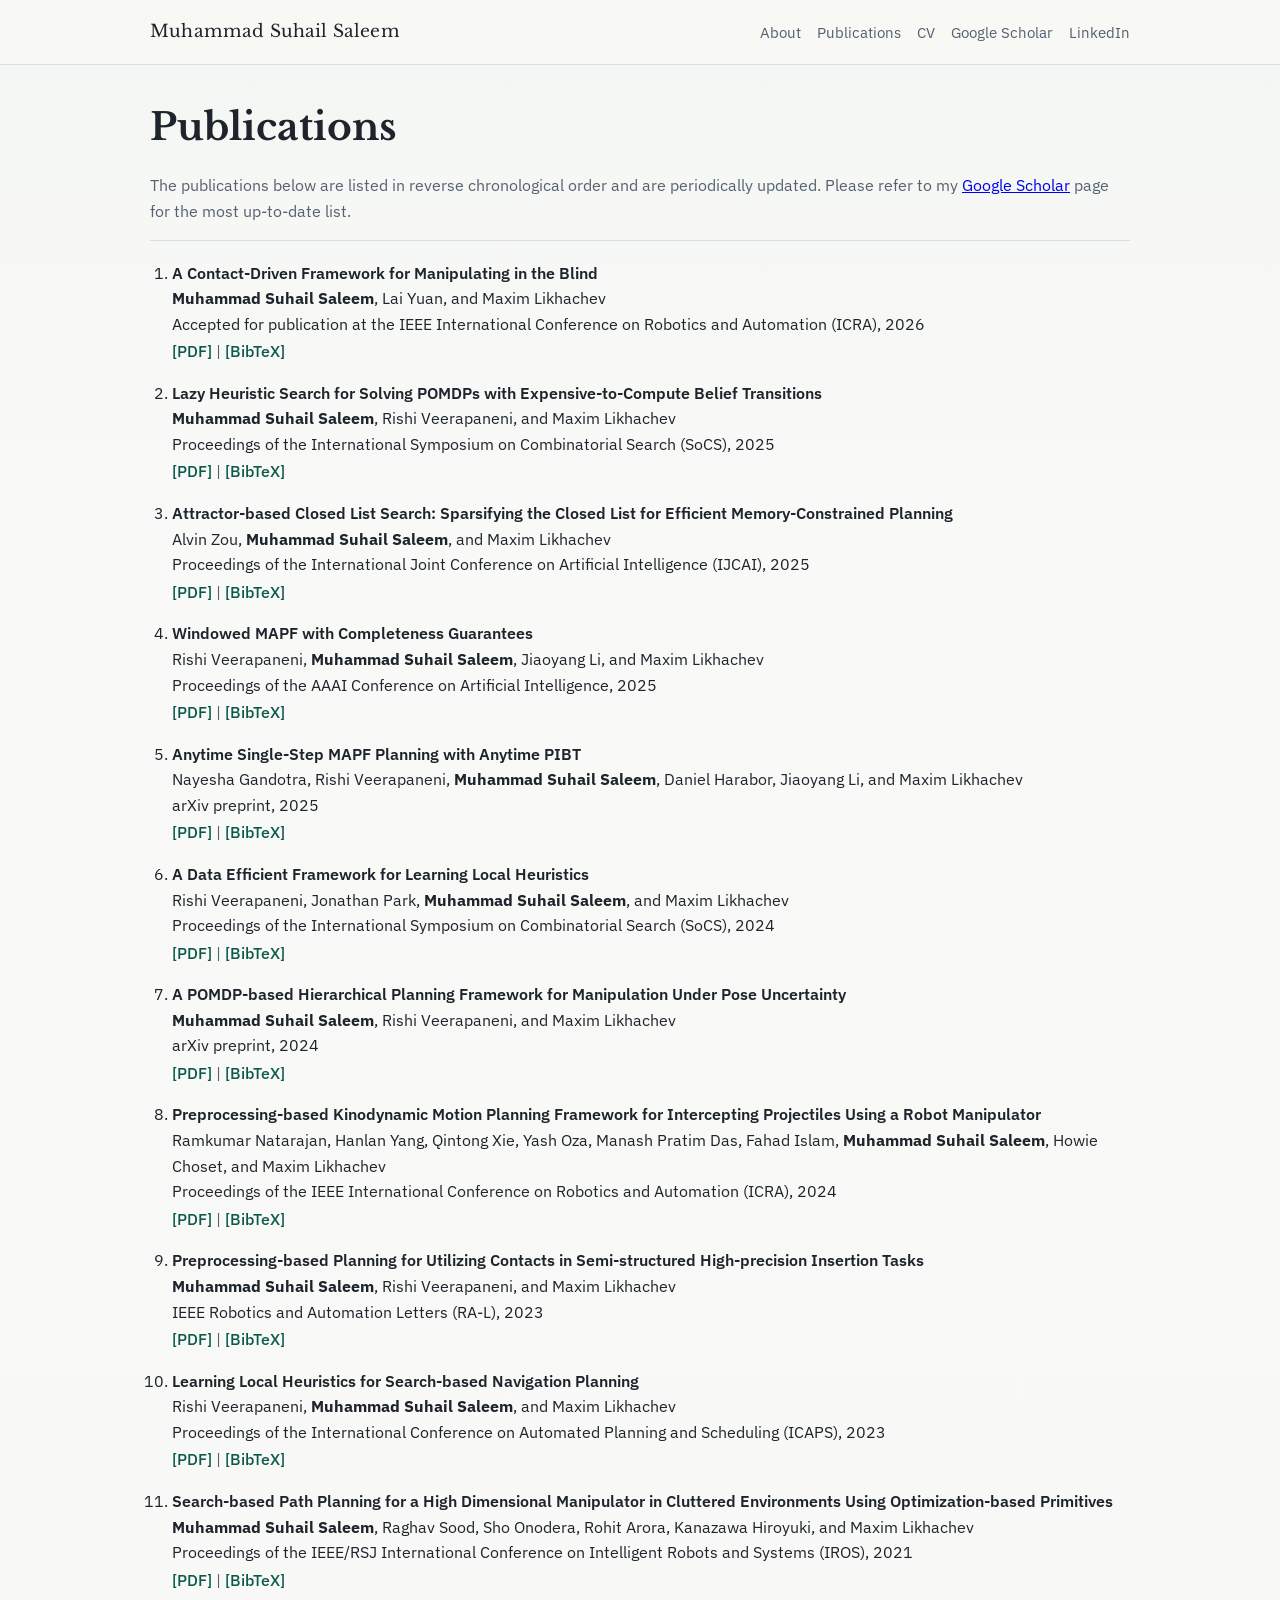
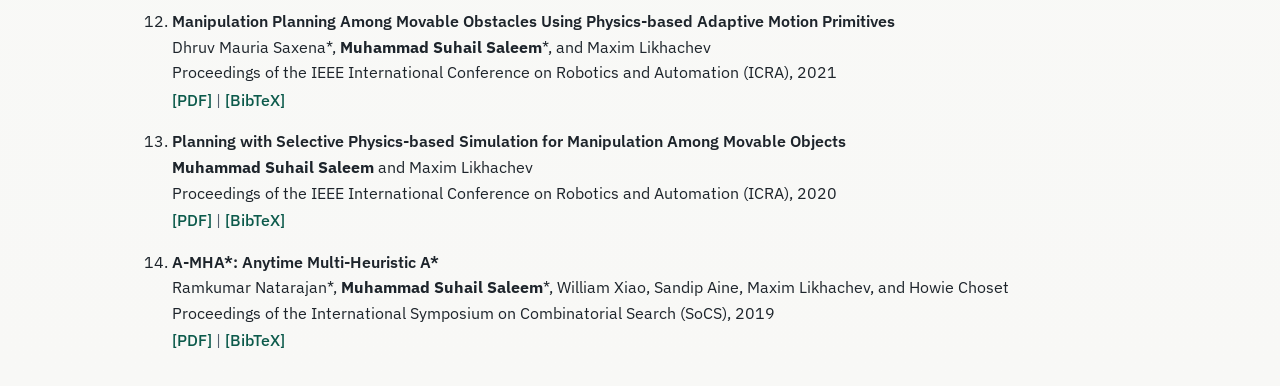
==== publications.html @ e85a59a3 "First version of the website" ====
<!DOCTYPE html>
<html lang="en">
<head>
  <meta charset="UTF-8">
  <meta name="viewport" content="width=device-width, initial-scale=1.0">
  <title>Muhammad Suhail Saleem | Publications</title>
  <link rel="preconnect" href="https://fonts.googleapis.com">
  <link rel="preconnect" href="https://fonts.gstatic.com" crossorigin>
  <link href="https://fonts.googleapis.com/css2?family=IBM+Plex+Sans:wght@400;500;600&family=Libre+Baskerville:wght@400;700&display=swap" rel="stylesheet">
  <link rel="stylesheet" href="styles.css">
</head>
<body>
  <header class="topbar">
    <nav class="nav container" aria-label="Main navigation">
      <a class="brand" href="index.html">Muhammad Suhail Saleem</a>
      <div class="nav-links">
        <a href="index.html#about">About</a>
        <a href="publications.html" aria-current="page">Publications</a>
        <a href="assets/CV.pdf" target="_blank" rel="noopener">CV</a>
        <a href="https://scholar.google.com/citations?user=q8YSzdEAAAAJ&hl=en" target="_blank" rel="noopener">Google Scholar</a>
        <a href="https://www.linkedin.com/in/suhail441" target="_blank" rel="noopener">LinkedIn</a>
      </div>
    </nav>
  </header>

  <main class="container pub-page">
    <section class="pub-hero" aria-label="Publications header">
      <h1>Publications</h1>
      <p>
        The publications below are listed in reverse chronological order and are periodically updated. Please refer to my <a href="https://scholar.google.com/citations?user=q8YSzdEAAAAJ&hl=en" target="_blank" rel="noopener">Google Scholar</a> page for the most up-to-date list.      
      </p>
    </section>

    <section class="pub-listing" aria-label="Publication list">
      <ol class="pub-list">
        <li>
          <p class="pub-title">A Contact-Driven Framework for Manipulating in the Blind</p>
          <p class="pub-authors"><strong>Muhammad Suhail Saleem</strong>, Lai Yuan, and Maxim Likhachev</p>
          <p class="pub-venue">Accepted for publication at the IEEE International Conference on Robotics and Automation (ICRA), 2026</p>
          <p class="pub-links"><a href="assets/papers/A%20contact%20driven%20framework%20for%20manipulating%20in%20the%20blind.pdf" target="_blank" rel="noopener">[PDF]</a> <a href="data/bibtex/saleem2026contactblind.txt" target="_blank" rel="noopener">[BibTeX]</a></p>
        </li>
        <li>
          <p class="pub-title">Lazy Heuristic Search for Solving POMDPs with Expensive-to-Compute Belief Transitions</p>
          <p class="pub-authors"><strong>Muhammad Suhail Saleem</strong>, Rishi Veerapaneni, and Maxim Likhachev</p>
          <p class="pub-venue">Proceedings of the International Symposium on Combinatorial Search (SoCS), 2025</p>
          <p class="pub-links"><a href="assets/papers/Lazy%20heuristic%20search%20for%20POMDPs.pdf" target="_blank" rel="noopener">[PDF]</a> <a href="data/bibtex/saleem2025lazyheuristicpomdp.txt" target="_blank" rel="noopener">[BibTeX]</a></p>
        </li>
        <li>
          <p class="pub-title">Attractor-based Closed List Search: Sparsifying the Closed List for Efficient Memory-Constrained Planning</p>
          <p class="pub-authors">Alvin Zou, <strong>Muhammad Suhail Saleem</strong>, and Maxim Likhachev</p>
          <p class="pub-venue">Proceedings of the International Joint Conference on Artificial Intelligence (IJCAI), 2025</p>
          <p class="pub-links"><a href="assets/papers/Attractor%20based%20closed%20list%20search.pdf" target="_blank" rel="noopener">[PDF]</a> <a href="data/bibtex/zou2025attractorclosedlist.txt" target="_blank" rel="noopener">[BibTeX]</a></p>
        </li>
        <li>
          <p class="pub-title">Windowed MAPF with Completeness Guarantees</p>
          <p class="pub-authors">Rishi Veerapaneni, <strong>Muhammad Suhail Saleem</strong>, Jiaoyang Li, and Maxim Likhachev</p>
          <p class="pub-venue">Proceedings of the AAAI Conference on Artificial Intelligence, 2025</p>
          <p class="pub-links"><a href="assets/papers/Windowed%20MAPF.pdf" target="_blank" rel="noopener">[PDF]</a> <a href="data/bibtex/veerapaneni2025windowedmapf.txt" target="_blank" rel="noopener">[BibTeX]</a></p>
        </li>
        <li>
          <p class="pub-title">Anytime Single-Step MAPF Planning with Anytime PIBT</p>
          <p class="pub-authors">Nayesha Gandotra, Rishi Veerapaneni, <strong>Muhammad Suhail Saleem</strong>, Daniel Harabor, Jiaoyang Li, and Maxim Likhachev</p>
          <p class="pub-venue">arXiv preprint, 2025</p>
          <p class="pub-links"><a href="assets/papers/Anytime%20single%20step%20MAPF.pdf" target="_blank" rel="noopener">[PDF]</a> <a href="data/bibtex/gandotra2025anytimepibt.txt" target="_blank" rel="noopener">[BibTeX]</a></p>
        </li>
        <li>
          <p class="pub-title">A Data Efficient Framework for Learning Local Heuristics</p>
          <p class="pub-authors">Rishi Veerapaneni, Jonathan Park, <strong>Muhammad Suhail Saleem</strong>, and Maxim Likhachev</p>
          <p class="pub-venue">Proceedings of the International Symposium on Combinatorial Search (SoCS), 2024</p>
          <p class="pub-links"><a href="assets/papers/A%20data%20efficient%20framework.pdf" target="_blank" rel="noopener">[PDF]</a> <a href="data/bibtex/veerapaneni2024dataefficientheuristics.txt" target="_blank" rel="noopener">[BibTeX]</a></p>
        </li>
        <li>
          <p class="pub-title">A POMDP-based Hierarchical Planning Framework for Manipulation Under Pose Uncertainty</p>
          <p class="pub-authors"><strong>Muhammad Suhail Saleem</strong>, Rishi Veerapaneni, and Maxim Likhachev</p>
          <p class="pub-venue">arXiv preprint, 2024</p>
          <p class="pub-links"><a href="assets/papers/hierarchical%20POMDP.pdf" target="_blank" rel="noopener">[PDF]</a> <a href="data/bibtex/saleem2024hierarchicalpomdp.txt" target="_blank" rel="noopener">[BibTeX]</a></p>
        </li>
        <li>
          <p class="pub-title">Preprocessing-based Kinodynamic Motion Planning Framework for Intercepting Projectiles Using a Robot Manipulator</p>
          <p class="pub-authors">Ramkumar Natarajan, Hanlan Yang, Qintong Xie, Yash Oza, Manash Pratim Das, Fahad Islam, <strong>Muhammad Suhail Saleem</strong>, Howie Choset, and Maxim Likhachev</p>
          <p class="pub-venue">Proceedings of the IEEE International Conference on Robotics and Automation (ICRA), 2024</p>
          <p class="pub-links"><a href="assets/papers/Projectile%20interception.pdf" target="_blank" rel="noopener">[PDF]</a> <a href="data/bibtex/natarajan2024projectileinterception.txt" target="_blank" rel="noopener">[BibTeX]</a></p>
        </li>
        <li>
          <p class="pub-title">Preprocessing-based Planning for Utilizing Contacts in Semi-structured High-precision Insertion Tasks</p>
          <p class="pub-authors"><strong>Muhammad Suhail Saleem</strong>, Rishi Veerapaneni, and Maxim Likhachev</p>
          <p class="pub-venue">IEEE Robotics and Automation Letters (RA-L), 2023</p>
          <p class="pub-links"><a href="assets/papers/Preprocessing-based%20semi-structured%20settings.pdf" target="_blank" rel="noopener">[PDF]</a> <a href="data/bibtex/saleem2023semistructuredcontacts.txt" target="_blank" rel="noopener">[BibTeX]</a></p>
        </li>
        <li>
          <p class="pub-title">Learning Local Heuristics for Search-based Navigation Planning</p>
          <p class="pub-authors">Rishi Veerapaneni, <strong>Muhammad Suhail Saleem</strong>, and Maxim Likhachev</p>
          <p class="pub-venue">Proceedings of the International Conference on Automated Planning and Scheduling (ICAPS), 2023</p>
          <p class="pub-links"><a href="assets/papers/Learning%20local%20heuristics.pdf" target="_blank" rel="noopener">[PDF]</a> <a href="data/bibtex/veerapaneni2023learninglocalheuristics.txt" target="_blank" rel="noopener">[BibTeX]</a></p>
        </li>
        <li>
          <p class="pub-title">Search-based Path Planning for a High Dimensional Manipulator in Cluttered Environments Using Optimization-based Primitives</p>
          <p class="pub-authors"><strong>Muhammad Suhail Saleem</strong>, Raghav Sood, Sho Onodera, Rohit Arora, Kanazawa Hiroyuki, and Maxim Likhachev</p>
          <p class="pub-venue">Proceedings of the IEEE/RSJ International Conference on Intelligent Robots and Systems (IROS), 2021</p>
          <p class="pub-links"><a href="assets/papers/optimization%20based-primitives.pdf" target="_blank" rel="noopener">[PDF]</a> <a href="data/bibtex/saleem2021optimizationprimitives.txt" target="_blank" rel="noopener">[BibTeX]</a></p>
        </li>
        <li>
          <p class="pub-title">Manipulation Planning Among Movable Obstacles Using Physics-based Adaptive Motion Primitives</p>
          <p class="pub-authors">Dhruv Mauria Saxena*, <strong>Muhammad Suhail Saleem</strong>*, and Maxim Likhachev</p>
          <p class="pub-venue">Proceedings of the IEEE International Conference on Robotics and Automation (ICRA), 2021</p>
          <p class="pub-links"><a href="assets/papers/adaptive%20motion%20primitives.pdf" target="_blank" rel="noopener">[PDF]</a> <a href="data/bibtex/saxena2021adaptivemotionprimitives.txt" target="_blank" rel="noopener">[BibTeX]</a></p>
        </li>
        <li>
          <p class="pub-title">Planning with Selective Physics-based Simulation for Manipulation Among Movable Objects</p>
          <p class="pub-authors"><strong>Muhammad Suhail Saleem</strong> and Maxim Likhachev</p>
          <p class="pub-venue">Proceedings of the IEEE International Conference on Robotics and Automation (ICRA), 2020</p>
          <p class="pub-links"><a href="assets/papers/selective%20simulation.pdf" target="_blank" rel="noopener">[PDF]</a> <a href="data/bibtex/saleem2020selectivephysics.txt" target="_blank" rel="noopener">[BibTeX]</a></p>
        </li>
        <li>
          <p class="pub-title">A-MHA*: Anytime Multi-Heuristic A*</p>
          <p class="pub-authors">Ramkumar Natarajan*, <strong>Muhammad Suhail Saleem</strong>*, William Xiao, Sandip Aine, Maxim Likhachev, and Howie Choset</p>
          <p class="pub-venue">Proceedings of the International Symposium on Combinatorial Search (SoCS), 2019</p>
          <p class="pub-links"><a href="assets/papers/A-MHA%2A.pdf" target="_blank" rel="noopener">[PDF]</a> <a href="data/bibtex/natarajan2019amha.txt" target="_blank" rel="noopener">[BibTeX]</a></p>
        </li>
      </ol>
    </section>
  </main>
</body>
</html>
---- styles.css ----
:root {
  --bg: #f8f8f6;
  --surface: #ffffff;
  --text: #1d242b;
  --muted: #546170;
  --accent: #0c5a4b;
  --line: #d7dee5;
}

* {
  box-sizing: border-box;
}

html {
  scroll-behavior: smooth;
}

body {
  margin: 0;
  font-family: "IBM Plex Sans", "Segoe UI", sans-serif;
  color: var(--text);
  background: linear-gradient(180deg, #f4f6f3 0%, #f9faf8 26%, var(--bg) 100%);
  line-height: 1.6;
}

.container {
  width: min(980px, 92vw);
  margin: 0 auto;
}

.topbar {
  position: sticky;
  top: 0;
  z-index: 20;
  background: rgba(248, 248, 246, 0.92);
  backdrop-filter: blur(6px);
  border-bottom: 1px solid var(--line);
}

.nav {
  min-height: 64px;
  display: flex;
  align-items: center;
  justify-content: space-between;
  gap: 1rem;
}

.brand {
  text-decoration: none;
  color: var(--text);
  font-family: "Libre Baskerville", Georgia, serif;
  font-size: 1.08rem;
  letter-spacing: 0.01em;
}

.nav-links {
  display: flex;
  align-items: center;
  gap: 1rem;
  flex-wrap: wrap;
}

.nav-links a {
  text-decoration: none;
  color: var(--muted);
  font-size: 0.95rem;
}

.nav-links a:hover,
.quick-links a:hover,
.pub-links a:hover,
.footer a:hover {
  color: var(--accent);
}

main.container {
  padding: 2rem 0 1rem;
}

.about {
  display: grid;
  grid-template-columns: 230px 1fr;
  gap: 2rem;
  align-items: start;
}

.about-image {
  margin: 0;
}

.about-image img {
  width: 100%;
  border-radius: 10px;
  border: 1px solid var(--line);
  display: block;
}

h1,
h2 {
  font-family: "Libre Baskerville", Georgia, serif;
  margin: 0;
}

h1 {
  font-size: clamp(1.8rem, 3.5vw, 2.35rem);
  margin-bottom: 1rem;
}

h2 {
  font-size: 1.3rem;
  margin-bottom: 0.75rem;
}

.about-text p {
  margin: 0 0 0.95rem;
  color: var(--muted);
}

.quick-links {
  display: flex;
  gap: 0.8rem;
  flex-wrap: wrap;
}

.quick-links a,
.pub-links a,
.footer a {
  color: var(--accent);
  text-decoration: none;
  font-weight: 500;
}

.news,
.publications {
  margin-top: 2.25rem;
  padding-top: 1.2rem;
  border-top: 1px solid var(--line);
}

.section-header {
  display: flex;
  align-items: baseline;
  justify-content: space-between;
  gap: 1rem;
}

.section-link {
  color: var(--accent);
  text-decoration: none;
  font-weight: 500;
  font-size: 0.95rem;
}

.section-link:hover {
  text-decoration: underline;
}

.news ul,
.publications ol {
  margin: 0;
  padding-left: 1.2rem;
}

.news li,
.publications li {
  margin-bottom: 0.9rem;
  color: var(--muted);
}

.news li {
  display: grid;
  grid-template-columns: 95px 1fr;
  column-gap: 0.6rem;
  align-items: start;
}

.news-date {
  display: inline-block;
  width: 85px;
  color: var(--text);
  font-weight: 600;
}

.news-text {
  width: auto;
  color: var(--muted);
  font-weight: 400;
}

.pub-title,
.pub-authors,
.pub-venue,
.pub-links {
  margin: 0;
}

.pub-title {
  color: var(--text);
  font-weight: 600;
}

.pub-links {
  margin-top: 0.12rem;
}

.pub-list .pub-links {
  display: inline-block;
  margin-right: 0.5rem;
}

.pub-links a + a::before {
  content: "| ";
  color: var(--muted);
  font-weight: 400;
}

.footer {
  border-top: 1px solid var(--line);
  margin-top: 1.2rem;
  padding: 1rem 0 2rem;
  color: var(--muted);
  font-size: 0.95rem;
}

.pub-page {
  padding: 2rem 0 2rem;
}

.pub-hero {
  padding-bottom: 1rem;
  border-bottom: 1px solid var(--line);
}

.pub-hero p {
  margin: 0.8rem 0 0;
  color: var(--muted);
}

.pub-listing {
  margin-top: 1.2rem;
}

.pub-list {
  margin: 0;
  padding-left: 1.4rem;
}

.pub-list li {
  margin-bottom: 1rem;
}

.pub-list .pub-title,
.pub-list .pub-authors,
.pub-list .pub-venue {
  margin: 0;
}

.pub-list .pub-title {
  color: var(--text);
  font-weight: 600;
}

@media (max-width: 820px) {
  .about {
    grid-template-columns: 1fr;
    gap: 1rem;
  }

  .about-image {
    max-width: 320px;
  }

  .news-date {
    width: auto;
    margin-right: 0.4rem;
  }

  .news li {
    grid-template-columns: 1fr;
    row-gap: 0.15rem;
  }

  .section-header {
    align-items: flex-start;
    flex-direction: column;
    gap: 0.35rem;
  }
}
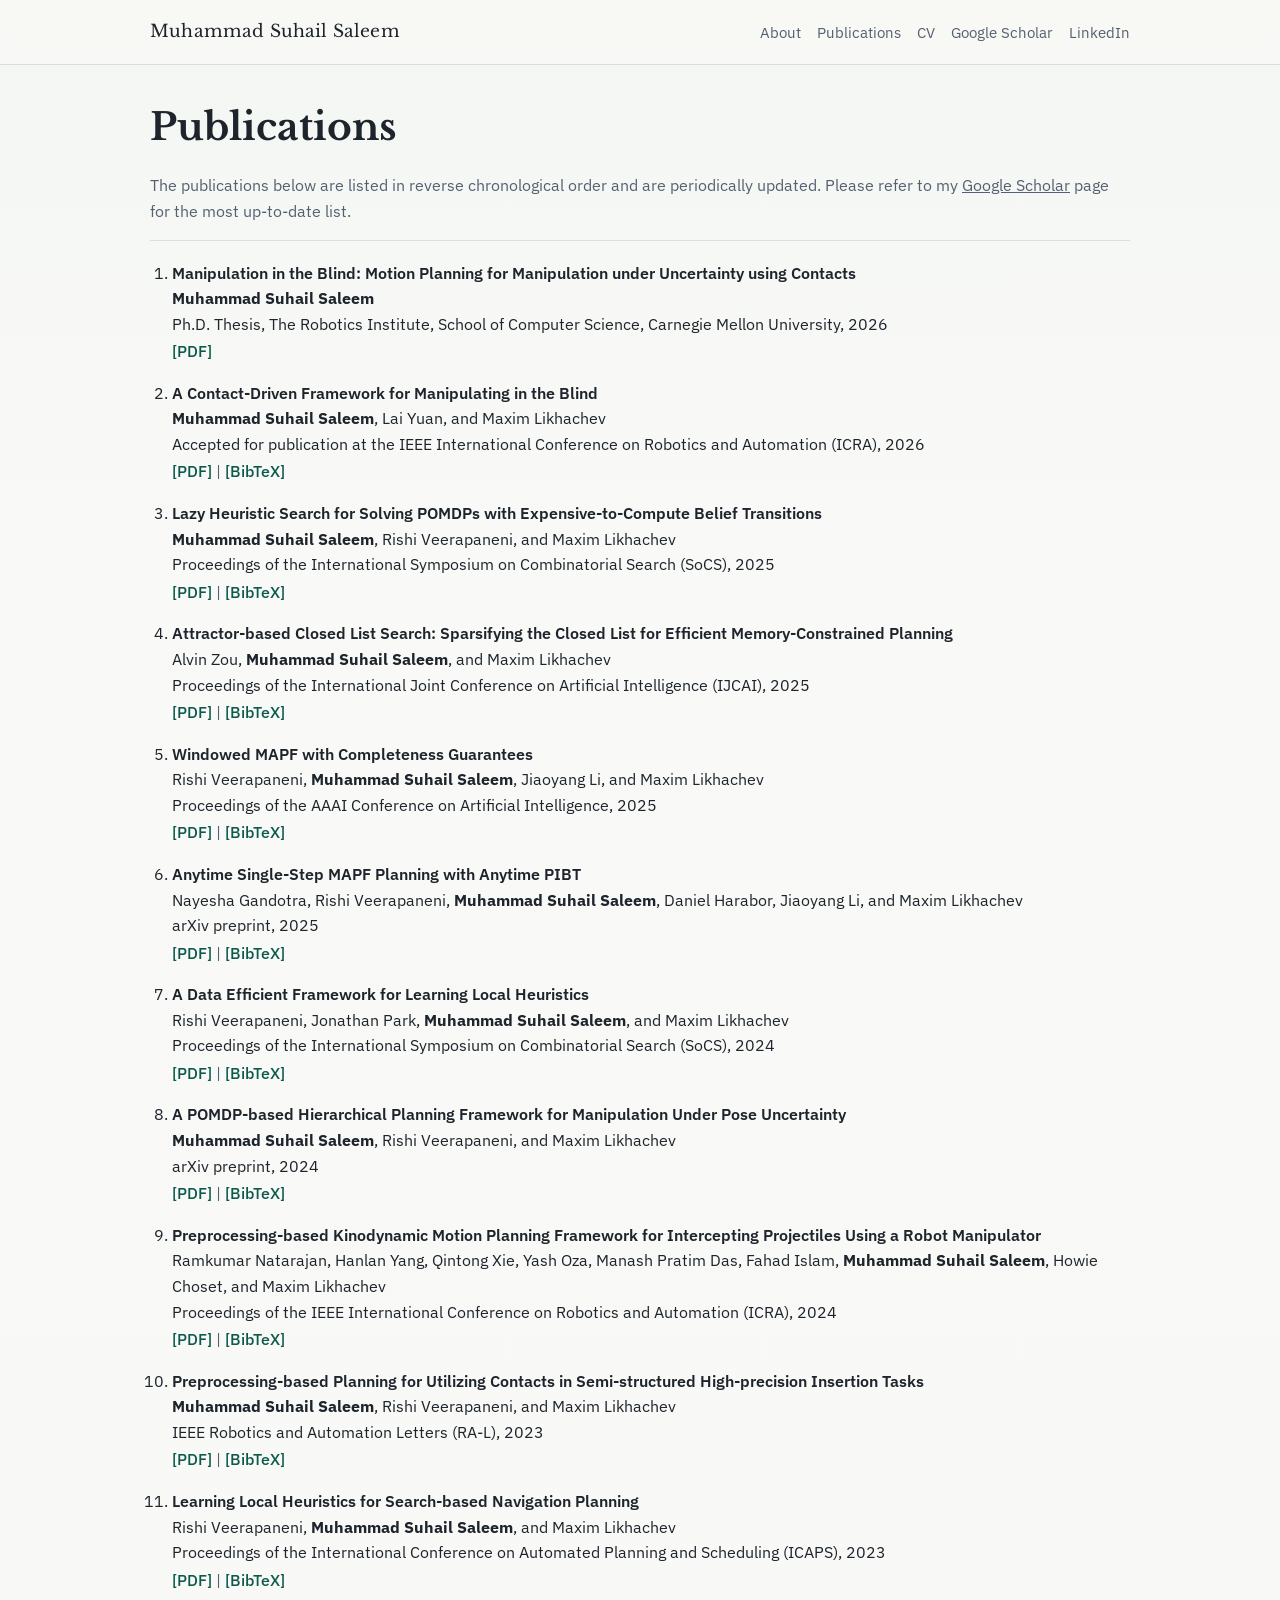
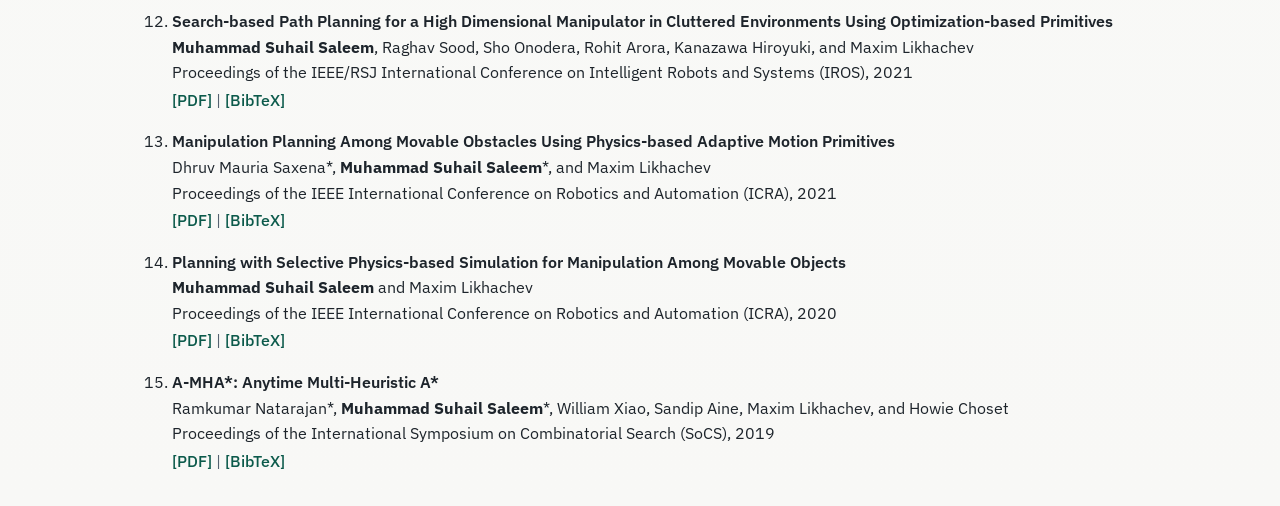
==== commit 005940e1: "Good shape yet to include videos" ====
--- a/publications.html
+++ b/publications.html
@@ -33,6 +33,12 @@
 
     <section class="pub-listing" aria-label="Publication list">
       <ol class="pub-list">
+        <li>
+          <p class="pub-title">Manipulation in the Blind: Motion Planning for Manipulation under Uncertainty using Contacts</p>
+          <p class="pub-authors"><strong>Muhammad Suhail Saleem</strong></p>
+          <p class="pub-venue">Ph.D. Thesis, The Robotics Institute, School of Computer Science, Carnegie Mellon University, 2026</p>
+          <p class="pub-links"><a href="assets/papers/msaleem2_phd_ri_2026.pdf" target="_blank" rel="noopener">[PDF]</a></p>
+        </li>
         <li>
           <p class="pub-title">A Contact-Driven Framework for Manipulating in the Blind</p>
           <p class="pub-authors"><strong>Muhammad Suhail Saleem</strong>, Lai Yuan, and Maxim Likhachev</p>
--- a/styles.css
+++ b/styles.css
@@ -7,6 +7,9 @@
   --line: #d7dee5;
 }
 
+a {
+  color: inherit;
+}
 * {
   box-sizing: border-box;
 }
